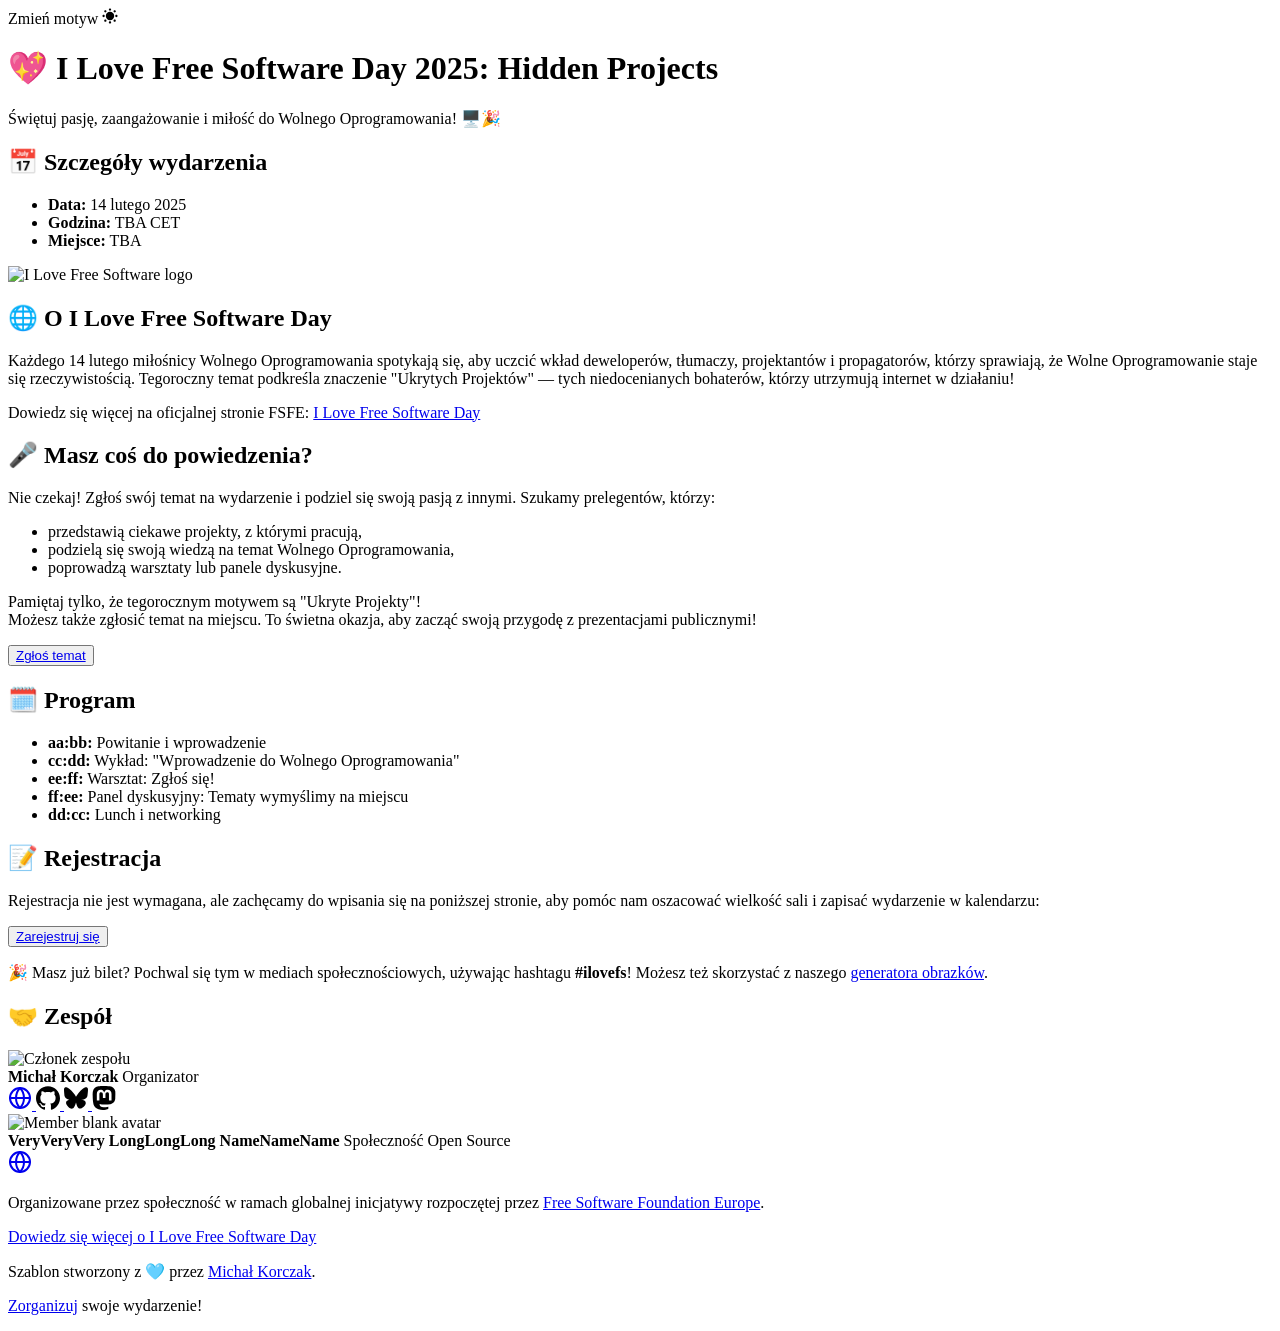
==== i18n/index.pl.html @ a6931697 "fix: changed my mind" ====
<!DOCTYPE html>
<html lang="pl">

<head>
  <meta charset="UTF-8">
  <meta name="viewport" content="width=device-width, initial-scale=1.0">
  <title>I Love Free Software Day 2025: Hidden Projects</title>
  <link rel="apple-touch-icon" sizes="180x180" href="/public/apple-touch-icon.png">
  <link rel="icon" type="image/png" sizes="32x32" href="/public/favicon-32x32.png">
  <link rel="icon" type="image/png" sizes="16x16" href="/public/favicon-16x16.png">
  <link rel="manifest" href="/public/site.webmanifest">
  <link rel="stylesheet" href="/assets/pico.pink.min.css">
  <link rel="stylesheet" href="/assets/expand.min.css">
  <link rel="stylesheet" href="/assets/style.css">
</head>

<body>
  <div class="theme-toggle-container">
    <div class="theme-toggle" title="Zmień motyw">
      <span class="theme-toggle-sr">Zmień motyw</span>
      <svg xmlns="http://www.w3.org/2000/svg" aria-hidden="true" width="1em" height="1em" fill="currentColor"
        class="theme-toggle__expand" viewBox="0 0 32 32">
        <clipPath id="theme-toggle__expand__cutout">
          <path d="M0-11h25a1 1 0 0017 13v30H0Z" />
        </clipPath>
        <g clip-path="url(#theme-toggle__expand__cutout)">
          <circle cx="16" cy="16" r="8.4" />
          <path
            d="M18.3 3.2c0 1.3-1 2.3-2.3 2.3s-2.3-1-2.3-2.3S14.7.9 16 .9s2.3 1 2.3 2.3zm-4.6 25.6c0-1.3 1-2.3 2.3-2.3s2.3 1 2.3 2.3-1 2.3-2.3 2.3-2.3-1-2.3-2.3zm15.1-10.5c-1.3 0-2.3-1-2.3-2.3s1-2.3 2.3-2.3 2.3 1 2.3 2.3-1 2.3-2.3 2.3zM3.2 13.7c1.3 0 2.3 1 2.3 2.3s-1 2.3-2.3 2.3S.9 17.3.9 16s1-2.3 2.3-2.3zm5.8-7C9 7.9 7.9 9 6.7 9S4.4 8 4.4 6.7s1-2.3 2.3-2.3S9 5.4 9 6.7zm16.3 21c-1.3 0-2.3-1-2.3-2.3s1-2.3 2.3-2.3 2.3 1 2.3 2.3-1 2.3-2.3 2.3zm2.4-21c0 1.3-1 2.3-2.3 2.3S23 7.9 23 6.7s1-2.3 2.3-2.3 2.4 1 2.4 2.3zM6.7 23C8 23 9 24 9 25.3s-1 2.3-2.3 2.3-2.3-1-2.3-2.3 1-2.3 2.3-2.3z" />
        </g>
      </svg>
    </div>
  </div>

  <header class="container">
    <h1>💖 I Love Free Software Day 2025: Hidden Projects</h1>
    <p>Świętuj pasję, zaangażowanie i miłość do Wolnego Oprogramowania! 🖥️🎉</p>
  </header>

  <main class="container">
    <section class="grid hero">
      <section class="details">
        <h2>📅 Szczegóły wydarzenia</h2>
        <ul>
          <li><strong>Data:</strong> 14 lutego 2025</li>
          <li><strong>Godzina:</strong> TBA CET</li>
          <li><strong>Miejsce:</strong> TBA</li>
        </ul>
      </section>
      <section class="logo">
        <img width="280" height="264" src="/public/ilovefs-button-large.png" alt="I Love Free Software logo">
      </section>
    </section>

    <section>
      <h2>🌐 O I Love Free Software Day</h2>
      <p>
        Każdego 14 lutego miłośnicy Wolnego Oprogramowania spotykają się, aby uczcić wkład deweloperów, tłumaczy,
        projektantów i propagatorów, którzy sprawiają, że Wolne Oprogramowanie staje się rzeczywistością. Tegoroczny
        temat podkreśla znaczenie "Ukrytych Projektów" — tych niedocenianych bohaterów, którzy utrzymują internet w
        działaniu!
      </p>
      <p>
        Dowiedz się więcej na oficjalnej stronie FSFE:
        <a href="https://ilovefs.org/" target="_blank" rel="noopener noreferrer">
          I Love Free Software Day
        </a>
      </p>
    </section>

    <section class="call-for-papers">
      <h2>🎤 Masz coś do powiedzenia?</h2>
      <p>
        Nie czekaj! Zgłoś swój temat na wydarzenie i podziel się swoją pasją z innymi. Szukamy prelegentów, którzy:
      <ul>
        <li>przedstawią ciekawe projekty, z którymi pracują,</li>
        <li>podzielą się swoją wiedzą na temat Wolnego Oprogramowania,</li>
        <li>poprowadzą warsztaty lub panele dyskusyjne.</li>
      </ul>
      Pamiętaj tylko, że tegorocznym motywem są "Ukryte Projekty"!
      <br />
      Możesz także zgłosić temat na miejscu. To świetna okazja, aby zacząć swoją przygodę z prezentacjami publicznymi!
      </p>
      <div class="cta-button">
        <button>
          <a href="#" target="_blank" rel="noopener noreferrer">Zgłoś temat</a>
        </button>
      </div>
    </section>

    <section class="program">
      <div>
        <h2>🗓️ Program</h2>
        <ul>
          <li><strong>aa:bb:</strong> Powitanie i wprowadzenie</li>
          <li><strong>cc:dd:</strong> Wykład: "Wprowadzenie do Wolnego Oprogramowania"</li>
          <li><strong>ee:ff:</strong> Warsztat: Zgłoś się!</li>
          <li><strong>ff:ee:</strong> Panel dyskusyjny: Tematy wymyślimy na miejscu</li>
          <li><strong>dd:cc:</strong> Lunch i networking</li>
        </ul>
      </div>
    </section>

    <section>
      <h2>📝 Rejestracja</h2>
      <p>
        Rejestracja nie jest wymagana, ale zachęcamy do wpisania się na poniższej stronie, aby pomóc nam oszacować
        wielkość sali i zapisać wydarzenie w kalendarzu:
      </p>
      <div class="cta-button">
        <button>
          <a href="#" target="_blank" rel="noopener noreferrer">Zarejestruj się</a>
        </button>
      </div>
      <p class="social-promo">
        🎉 Masz już bilet? Pochwal się tym w mediach społecznościowych, używając hashtagu <strong>#ilovefs</strong>!
        Możesz też skorzystać z naszego
        <a href="https://sharepic.fsfe.org/#ilovefs" target="_blank" rel="noopener noreferrer">generatora obrazków</a>.
      </p>
    </section>

    <section class="team">
      <h2>🤝 Zespół</h2>
      <div class="grid team-members">

        <!-- Member 1 -->
        <div class="team-member">
          <div class="member-photo">
            <img width="180" height="180" src="/public/team/omikorin.jpg" alt="Członek zespołu" />
          </div>
          <div class="member-details">
            <strong>Michał Korczak</strong>
            Organizator
            <div class="social-icons">
              <!-- Homepage -->
              <a href="https://omikor.in" target="_blank" rel="noopener noreferrer">
                <svg xmlns="http://www.w3.org/2000/svg" width="24" height="24" viewBox="0 0 24 24" fill="none"
                  stroke="currentColor" stroke-width="2" stroke-linecap="round" stroke-linejoin="round">
                  <title>Strona</title>
                  <circle cx="12" cy="12" r="10" />
                  <path d="M12 2a14.5 14.5 0 0 0 0 20 14.5 14.5 0 0 0 0-20" />
                  <path d="M2 12h20" />
                </svg>
              </a>

              <!-- GitHub -->
              <a href="https://github.com/Omikorin" target="_blank" rel="noopener noreferrer">
                <svg role="img" viewBox="0 0 24 24" width="24" height="24" xmlns="http://www.w3.org/2000/svg">
                  <title>GitHub</title>
                  <path
                    d="M12 .297c-6.63 0-12 5.373-12 12 0 5.303 3.438 9.8 8.205 11.385.6.113.82-.258.82-.577 0-.285-.01-1.04-.015-2.04-3.338.724-4.042-1.61-4.042-1.61C4.422 18.07 3.633 17.7 3.633 17.7c-1.087-.744.084-.729.084-.729 1.205.084 1.838 1.236 1.838 1.236 1.07 1.835 2.809 1.305 3.495.998.108-.776.417-1.305.76-1.605-2.665-.3-5.466-1.332-5.466-5.93 0-1.31.465-2.38 1.235-3.22-.135-.303-.54-1.523.105-3.176 0 0 1.005-.322 3.3 1.23.96-.267 1.98-.399 3-.405 1.02.006 2.04.138 3 .405 2.28-1.552 3.285-1.23 3.285-1.23.645 1.653.24 2.873.12 3.176.765.84 1.23 1.91 1.23 3.22 0 4.61-2.805 5.625-5.475 5.92.42.36.81 1.096.81 2.22 0 1.606-.015 2.896-.015 3.286 0 .315.21.69.825.57C20.565 22.092 24 17.592 24 12.297c0-6.627-5.373-12-12-12" />
                </svg>
              </a>

              <!-- Bluesky -->
              <a href="https://bsky.app/profile/omikor.in" target="_blank" rel="noopener noreferrer">
                <svg role="img" viewBox="0 0 24 24" width="24" height="24" xmlns="http://www.w3.org/2000/svg">
                  <title>Bluesky</title>
                  <path
                    d="M12 10.8c-1.087-2.114-4.046-6.053-6.798-7.995C2.566.944 1.561 1.266.902 1.565.139 1.908 0 3.08 0 3.768c0 .69.378 5.65.624 6.479.815 2.736 3.713 3.66 6.383 3.364.136-.02.275-.039.415-.056-.138.022-.276.04-.415.056-3.912.58-7.387 2.005-2.83 7.078 5.013 5.19 6.87-1.113 7.823-4.308.953 3.195 2.05 9.271 7.733 4.308 4.267-4.308 1.172-6.498-2.74-7.078a8.741 8.741 0 0 1-.415-.056c.14.017.279.036.415.056 2.67.297 5.568-.628 6.383-3.364.246-.828.624-5.79.624-6.478 0-.69-.139-1.861-.902-2.206-.659-.298-1.664-.62-4.3 1.24C16.046 4.748 13.087 8.687 12 10.8Z" />
                </svg>
              </a>

              <!-- Mastodon -->
              <a href="https://fosstodon.org/@Omikorin" target="_blank" rel="noopener noreferrer">
                <svg role="img" viewBox="0 0 24 24" width="24" height="24" xmlns="http://www.w3.org/2000/svg">
                  <title>Mastodon</title>
                  <path
                    d="M23.268 5.313c-.35-2.578-2.617-4.61-5.304-5.004C17.51.242 15.792 0 11.813 0h-.03c-3.98 0-4.835.242-5.288.309C3.882.692 1.496 2.518.917 5.127.64 6.412.61 7.837.661 9.143c.074 1.874.088 3.745.26 5.611.118 1.24.325 2.47.62 3.68.55 2.237 2.777 4.098 4.96 4.857 2.336.792 4.849.923 7.256.38.265-.061.527-.132.786-.213.585-.184 1.27-.39 1.774-.753a.057.057 0 0 0 .023-.043v-1.809a.052.052 0 0 0-.02-.041.053.053 0 0 0-.046-.01 20.282 20.282 0 0 1-4.709.545c-2.73 0-3.463-1.284-3.674-1.818a5.593 5.593 0 0 1-.319-1.433.053.053 0 0 1 .066-.054c1.517.363 3.072.546 4.632.546.376 0 .75 0 1.125-.01 1.57-.044 3.224-.124 4.768-.422.038-.008.077-.015.11-.024 2.435-.464 4.753-1.92 4.989-5.604.008-.145.03-1.52.03-1.67.002-.512.167-3.63-.024-5.545zm-3.748 9.195h-2.561V8.29c0-1.309-.55-1.976-1.67-1.976-1.23 0-1.846.79-1.846 2.35v3.403h-2.546V8.663c0-1.56-.617-2.35-1.848-2.35-1.112 0-1.668.668-1.67 1.977v6.218H4.822V8.102c0-1.31.337-2.35 1.011-3.12.696-.77 1.608-1.164 2.74-1.164 1.311 0 2.302.5 2.962 1.498l.638 1.06.638-1.06c.66-.999 1.65-1.498 2.96-1.498 1.13 0 2.043.395 2.74 1.164.675.77 1.012 1.81 1.012 3.12z" />
                </svg>
              </a>
            </div>
          </div>
        </div>

        <!-- Member with long name -->
        <div class="team-member">
          <div class="member-photo">
            <img class="blank" src="/public/team/avatar.svg" alt="Member blank avatar">
          </div>
          <div class="member-details">
            <strong>VeryVeryVery LongLongLong NameNameName</strong>
            Społeczność Open Source
            <div class="social-icons">
              <!-- Homepage -->
              <a href="#" target="_blank" rel="noopener noreferrer">
                <svg xmlns="http://www.w3.org/2000/svg" width="24" height="24" viewBox="0 0 24 24" fill="none"
                  stroke="currentColor" stroke-width="2" stroke-linecap="round" stroke-linejoin="round">
                  <circle cx="12" cy="12" r="10" />
                  <path d="M12 2a14.5 14.5 0 0 0 0 20 14.5 14.5 0 0 0 0-20" />
                  <path d="M2 12h20" />
                </svg>
              </a>
            </div>
          </div>
        </div>
      </div>
    </section>
  </main>

  <footer>
    <p>Organizowane przez społeczność w ramach globalnej inicjatywy rozpoczętej przez
      <a href="https://fsfe.org/" target="_blank" rel="noopener noreferrer">Free Software Foundation Europe</a>.
    </p>
    <p>
      <a href="https://ilovefs.org/" target="_blank" rel="noopener noreferrer">
        Dowiedz się więcej o I Love Free Software Day
      </a>
    </p>
    <p>Szablon stworzony z 🩵 przez <a href="https://omikor.in" target="_blank" rel="noopener">Michał Korczak</a>.</p>
    <p>
      <a href="https://github.com/Omikorin/ilfs-day" target="_blank" rel="noopener">
        Zorganizuj</a> swoje wydarzenie!
    </p>
  </footer>

  <script src="/assets/theme.js"></script>
</body>

</html>
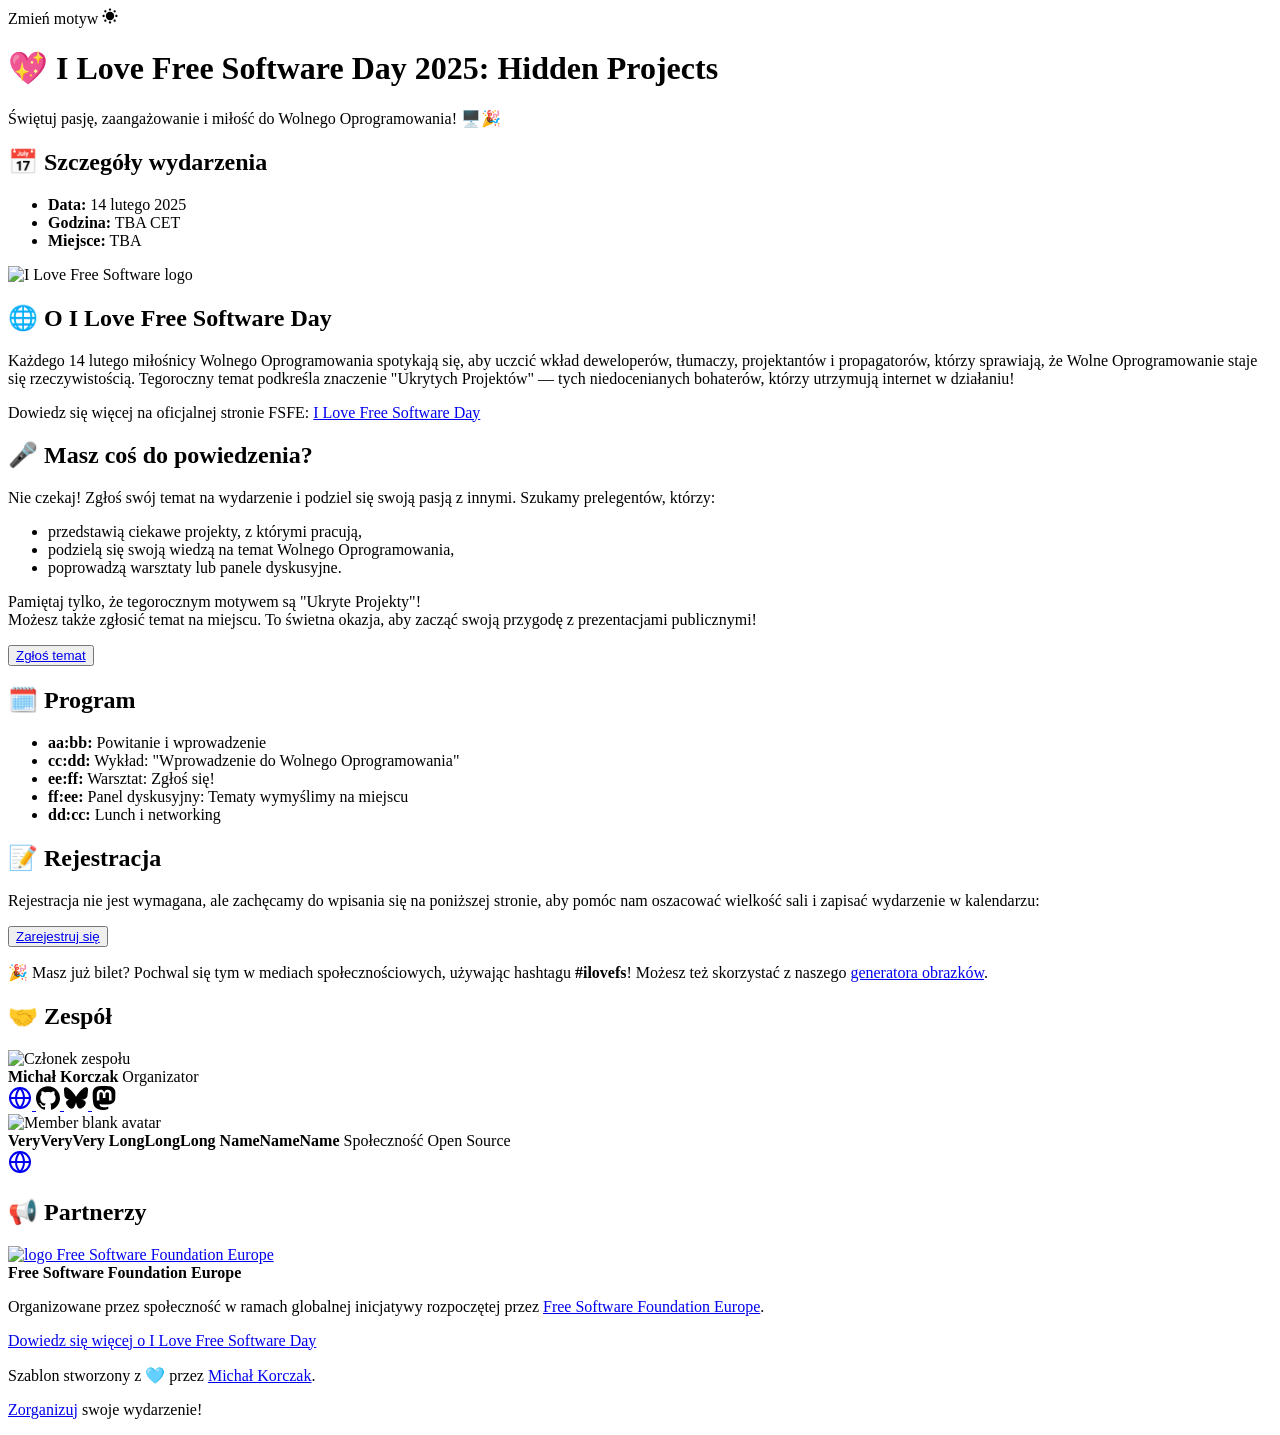
==== commit 4c682af2: "feat: partners section" ====
--- a/i18n/index.pl.html
+++ b/i18n/index.pl.html
@@ -5,13 +5,13 @@
   <meta charset="UTF-8">
   <meta name="viewport" content="width=device-width, initial-scale=1.0">
   <title>I Love Free Software Day 2025: Hidden Projects</title>
-  <link rel="apple-touch-icon" sizes="180x180" href="/public/apple-touch-icon.png">
-  <link rel="icon" type="image/png" sizes="32x32" href="/public/favicon-32x32.png">
-  <link rel="icon" type="image/png" sizes="16x16" href="/public/favicon-16x16.png">
-  <link rel="manifest" href="/public/site.webmanifest">
-  <link rel="stylesheet" href="/assets/pico.pink.min.css">
-  <link rel="stylesheet" href="/assets/expand.min.css">
-  <link rel="stylesheet" href="/assets/style.css">
+  <link rel="apple-touch-icon" sizes="180x180" href="./public/apple-touch-icon.png">
+  <link rel="icon" type="image/png" sizes="32x32" href="./public/favicon-32x32.png">
+  <link rel="icon" type="image/png" sizes="16x16" href="./public/favicon-16x16.png">
+  <link rel="manifest" href="./public/site.webmanifest">
+  <link rel="stylesheet" href="./assets/pico.pink.min.css">
+  <link rel="stylesheet" href="./assets/expand.min.css">
+  <link rel="stylesheet" href="./assets/style.css">
 </head>
 
 <body>
@@ -48,7 +48,7 @@
         </ul>
       </section>
       <section class="logo">
-        <img width="280" height="264" src="/public/ilovefs-button-large.png" alt="I Love Free Software logo">
+        <img width="280" height="264" src="./public/ilovefs-button-large.png" alt="I Love Free Software logo">
       </section>
     </section>
 
@@ -126,7 +126,7 @@
         <!-- Member 1 -->
         <div class="team-member">
           <div class="member-photo">
-            <img width="180" height="180" src="/public/team/omikorin.jpg" alt="Członek zespołu" />
+            <img width="180" height="180" src="./public/team/omikorin.jpg" alt="Członek zespołu" />
           </div>
           <div class="member-details">
             <strong>Michał Korczak</strong>
@@ -176,7 +176,7 @@
         <!-- Member with long name -->
         <div class="team-member">
           <div class="member-photo">
-            <img class="blank" src="/public/team/avatar.svg" alt="Member blank avatar">
+            <img class="blank" src="./public/team/avatar.svg" alt="Member blank avatar">
           </div>
           <div class="member-details">
             <strong>VeryVeryVery LongLongLong NameNameName</strong>
@@ -192,6 +192,25 @@
                 </svg>
               </a>
             </div>
+          </div>
+        </div>
+      </div>
+    </section>
+
+    <section class="team">
+      <h2>📢 Partnerzy</h2>
+      <div class="grid team-members">
+
+        <!-- Partner 1 -->
+        <div class="team-member">
+          <a href="https://fsfe.org" target="_blank" rel="noopener noreferrer">
+            <div class="member-photo">
+              <img class="blank" width="130" height="130" src="./public/partners/fsfe.png"
+                alt="logo Free Software Foundation Europe" />
+            </div>
+          </a>
+          <div class="member-details">
+            <strong>Free Software Foundation Europe</strong>
           </div>
         </div>
       </div>
@@ -214,7 +233,7 @@
     </p>
   </footer>
 
-  <script src="/assets/theme.js"></script>
+  <script src="./assets/theme.js"></script>
 </body>
 
 </html>
